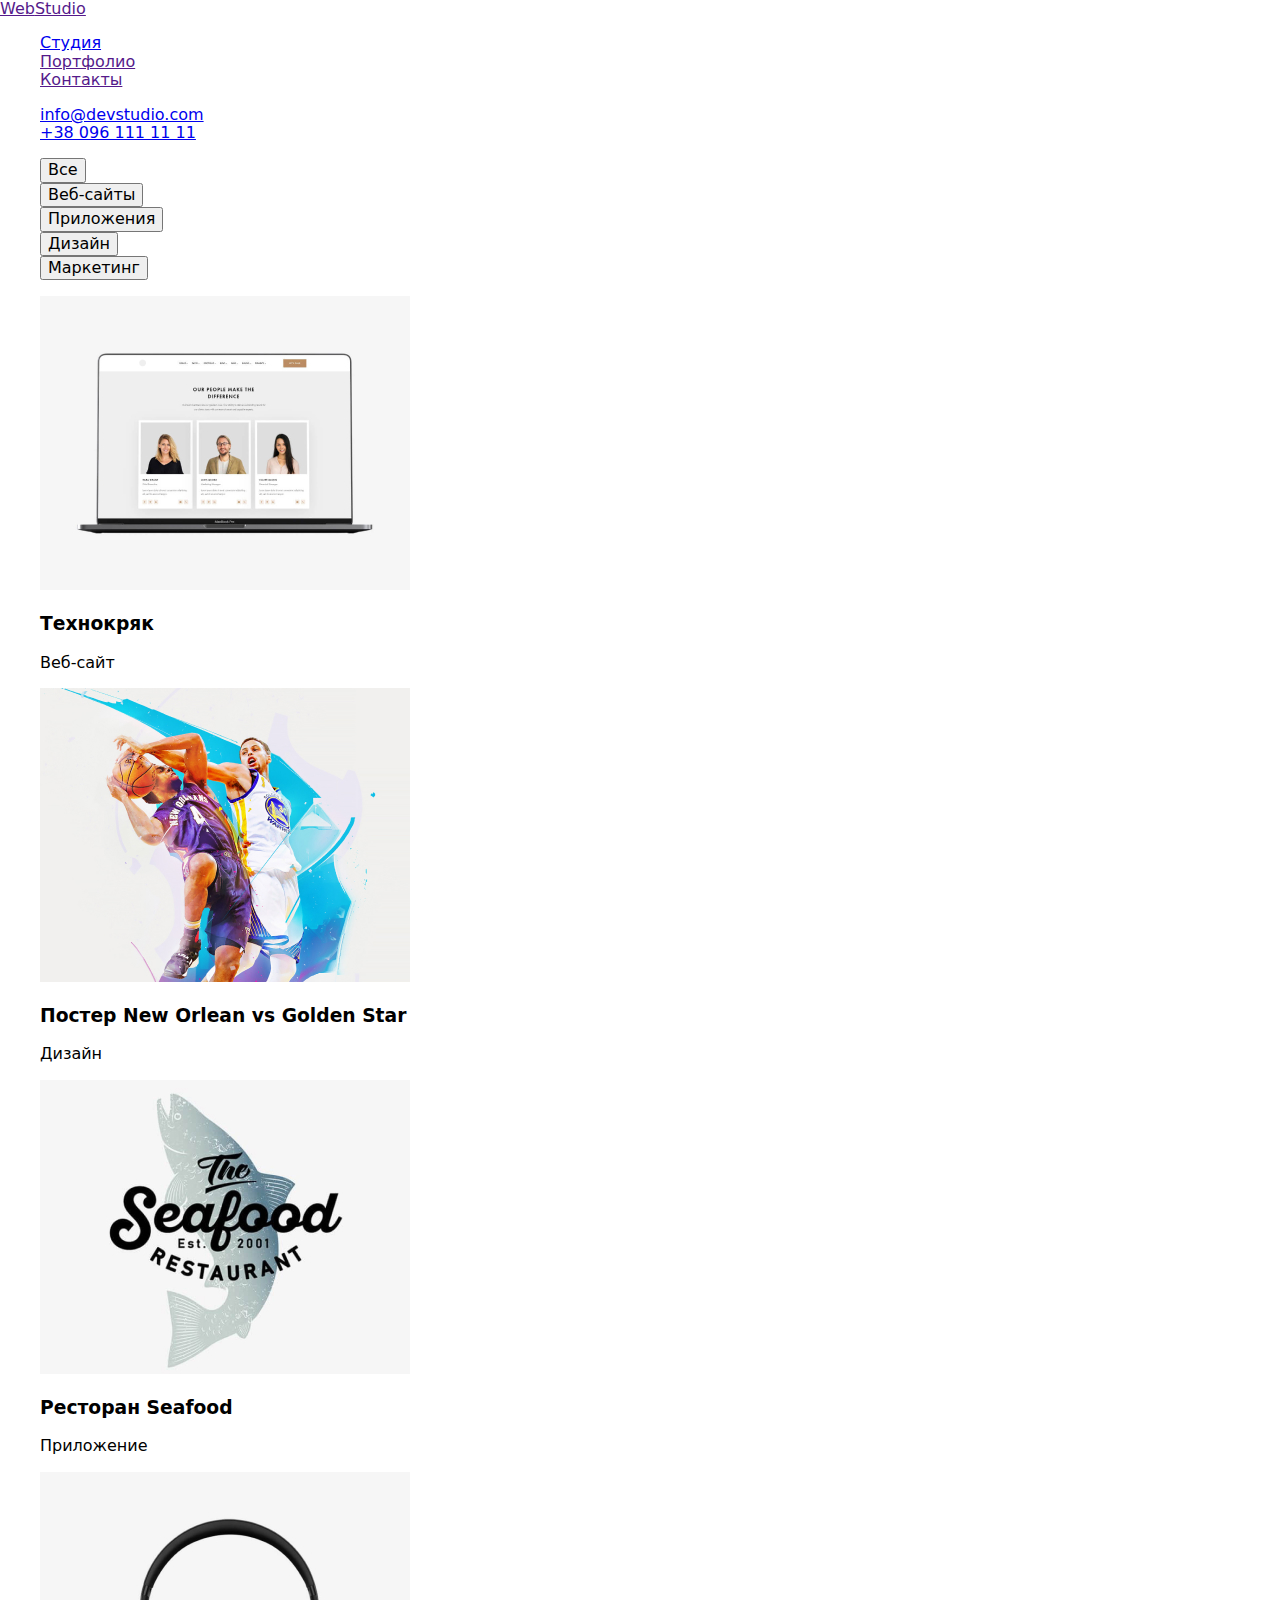
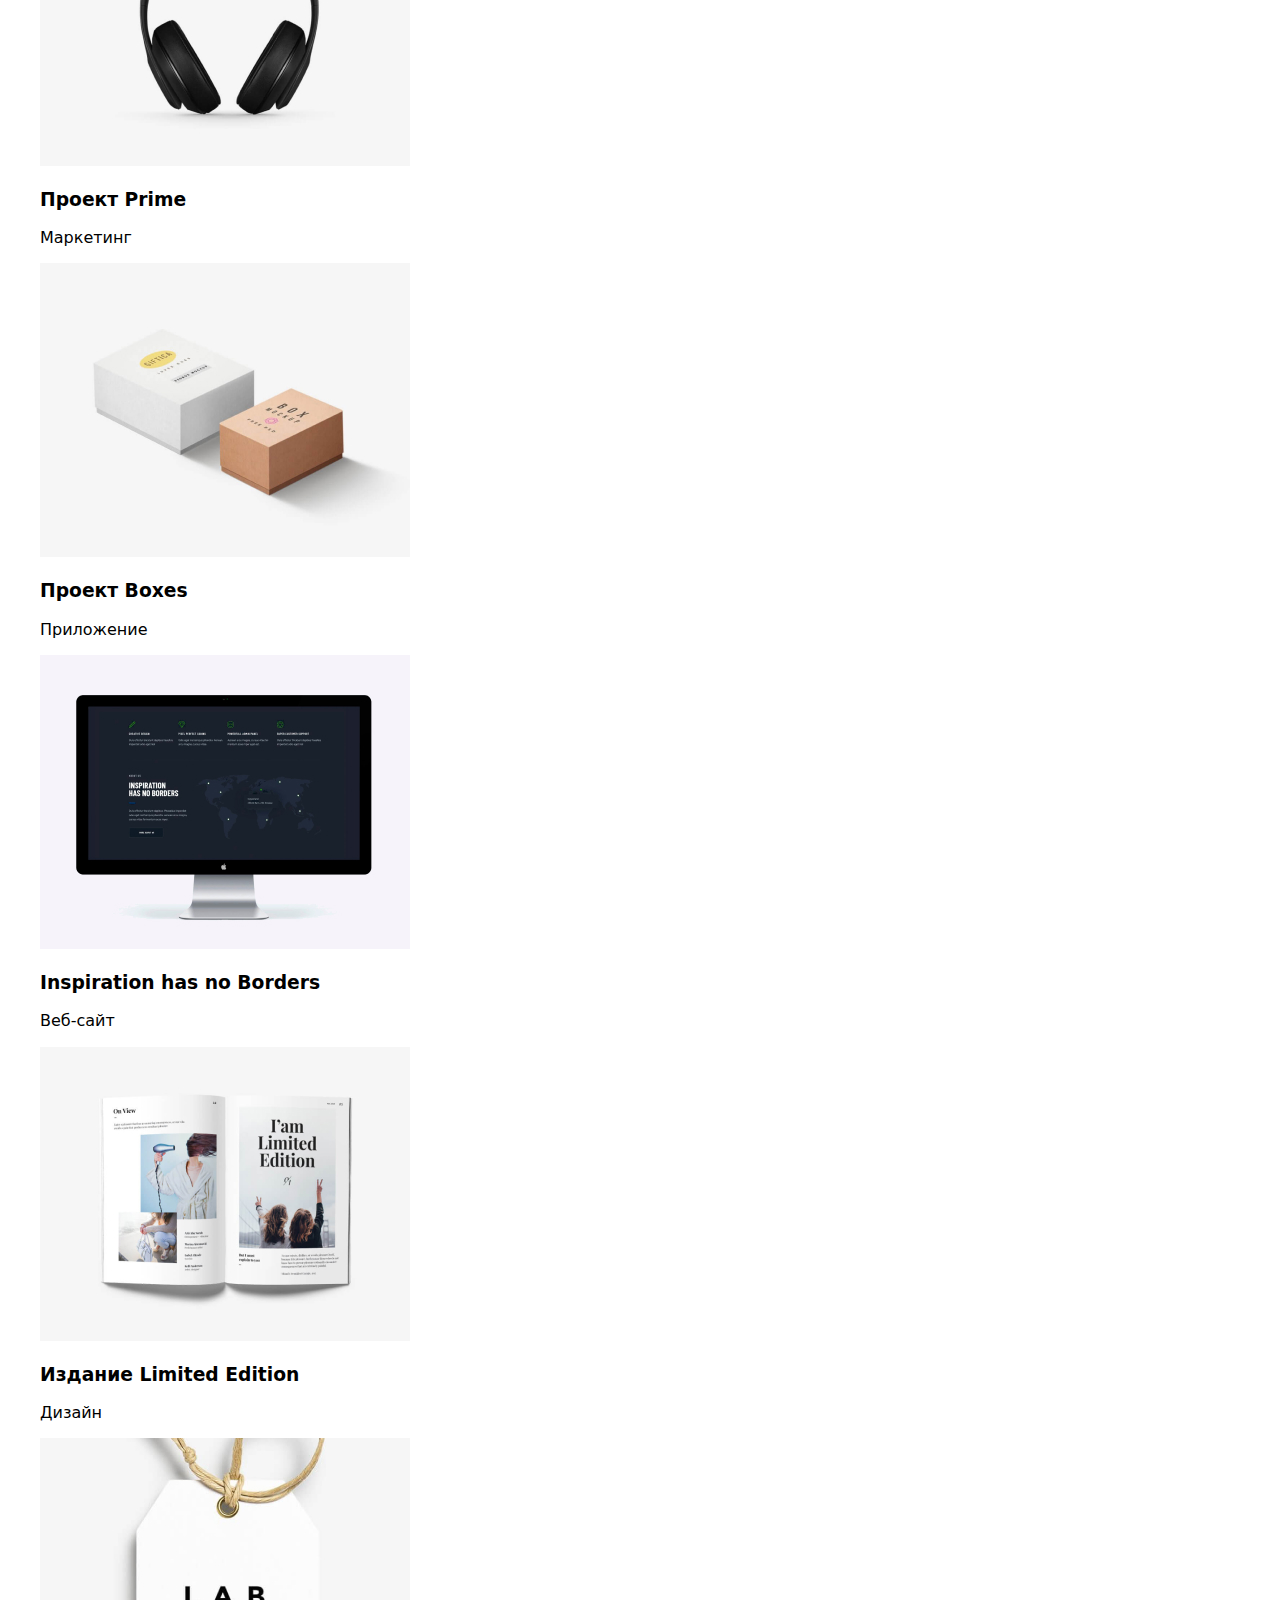
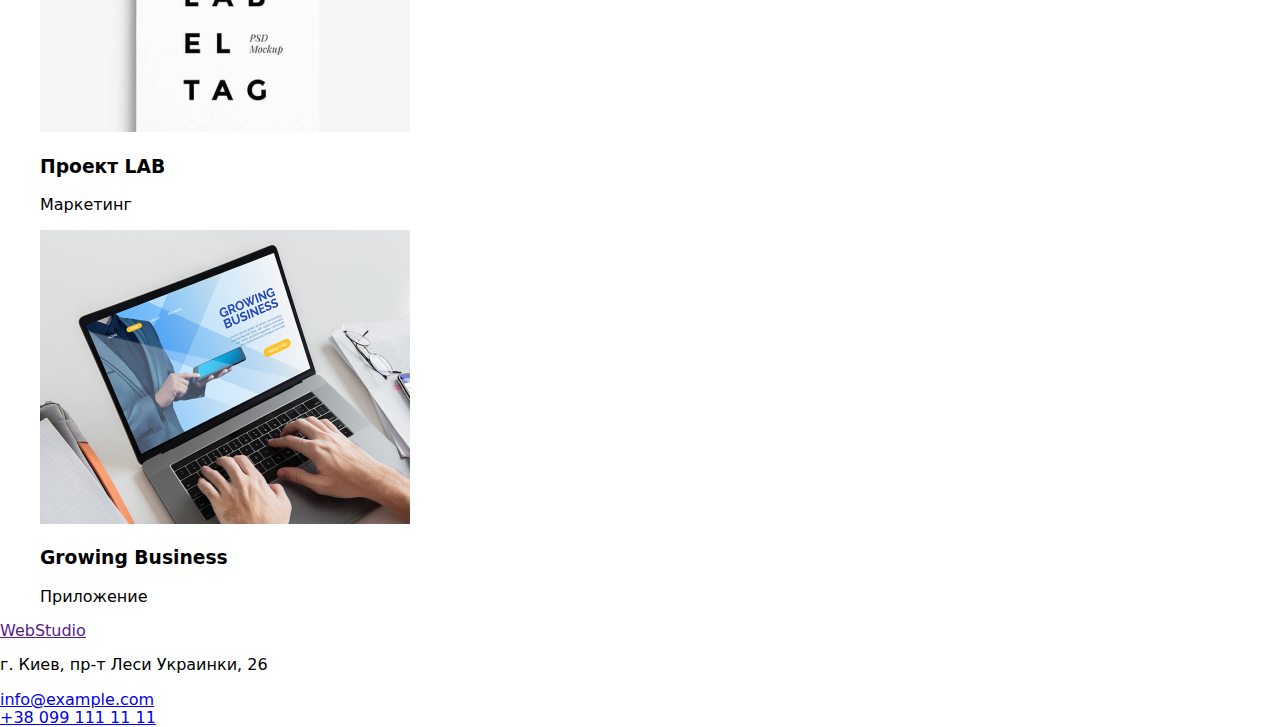
==== portfolio.html @ 005e43ea "додавання вкладки портфоліо" ====
<!DOCTYPE html>
<html lang="en">
  <head>
    <meta charset="UTF-8" />
    <meta name="viewport" content="width=device-width, initial-scale=1.0" />
    <title>Document</title>
    <link rel="stylesheet" href="./css/normalize.css" />
    <link rel="stylesheet" href="./css/styles.css" />
  </head>
  <body>
    <!--ГЛАВНОЕ МЕНЮ-->
    <header class="page-header">
      <nav>
        <a href="">Web<span>Studio</span></a>
        <ul class="site-nav">
          <li><a href="index.html">Студия</a></li>
          <li><a href="">Портфолио</a></li>
          <li><a href="">Контакты</a></li>
        </ul>
      </nav>
      <ul class="auth-nav">
        <li><a href="mailto:info@devstudio.com">info@devstudio.com</a></li>
        <li><a href="tel:+380961111111">+38 096 111 11 11</a></li>
      </ul>
    </header>
    <!--КОНТЕНТ САЙТА-->
    <main>
      <section>
        <ul>
          <li><button>Все</button></li>
          <li><button>Веб-сайты</button></li>
          <li><button>Приложения</button></li>
          <li><button>Дизайн</button></li>
          <li><button>Маркетинг</button></li>
        </ul>
        <ul class="gallery">
          <li>
            <img src="./images/portfolio1-tehno.jpg" alt="веб-сайт технокряк" />
            <h3>Технокряк</h3>
            <p>Веб-сайт</p>
          </li>
          <li>
            <img
              src="./images/portfolio2-poster.jpg"
              alt="Дизайн постера New Orlean vs Golden Star"
            />
            <h3>Постер New Orlean vs Golden Star</h3>
            <p>Дизайн</p>
          </li>
          <li>
            <img
              src="./images/portfolio3-seafood.jpg"
              alt="Приложение ресторана Seafood"
            />
            <h3>Ресторан Seafood</h3>
            <p>Приложение</p>
          </li>
          <li>
            <img src="./images/portfolio4-prime.jpg" alt="Проект Prime" />
            <h3>Проект Prime</h3>
            <p>Маркетинг</p>
          </li>
          <li>
            <img src="./images/portfolio5-boxes.jpg" alt="Проект Boxes" />
            <h3>Проект Boxes</h3>
            <p>Приложение</p>
          </li>
          <li>
            <img
              src="./images/portfolio6-insp.jpg"
              alt="Inspiration has no Borders"
            />
            <h3>Inspiration has no Borders</h3>
            <p>Веб-сайт</p>
          </li>
          <li>
            <img
              src="./images/portfolio7-edition.jpg"
              alt="Издание Limited Edition"
            />
            <h3>Издание Limited Edition</h3>
            <p>Дизайн</p>
          </li>
          <li>
            <img src="./images/portfolio8-lab.jpg" alt="Проект LAB" />
            <h3>Проект LAB</h3>
            <p>Маркетинг</p>
          </li>
          <li>
            <img
              src="./images/portfolio9-business.jpg"
              alt="Growing Business"
            />
            <h3>Growing Business</h3>
            <p>Приложение</p>
          </li>
        </ul>
      </section>
    </main>

    <!--ПОДВАЛ-->
    <footer>
      <a href="">Web<span>Studio</span></a>
      <p>г. Киев, пр-т Леси Украинки, 26</p>
      <!--Связь с разработчиками сайта-->
      <a href="mailto:info@example.com">info@example.com</a> <br />
      <a href="tel:+380991111111">+38 099 111 11 11</a>
    </footer>
  </body>
</html>
---- css/styles.css ----
ul {
  list-style: none;
}

.gallery > img {
  width: 370px;
  height: 294px;
}
 /* #212121 основной цвет*/
 /* #757575 серый rgba(255, 255, 255, 0.6)
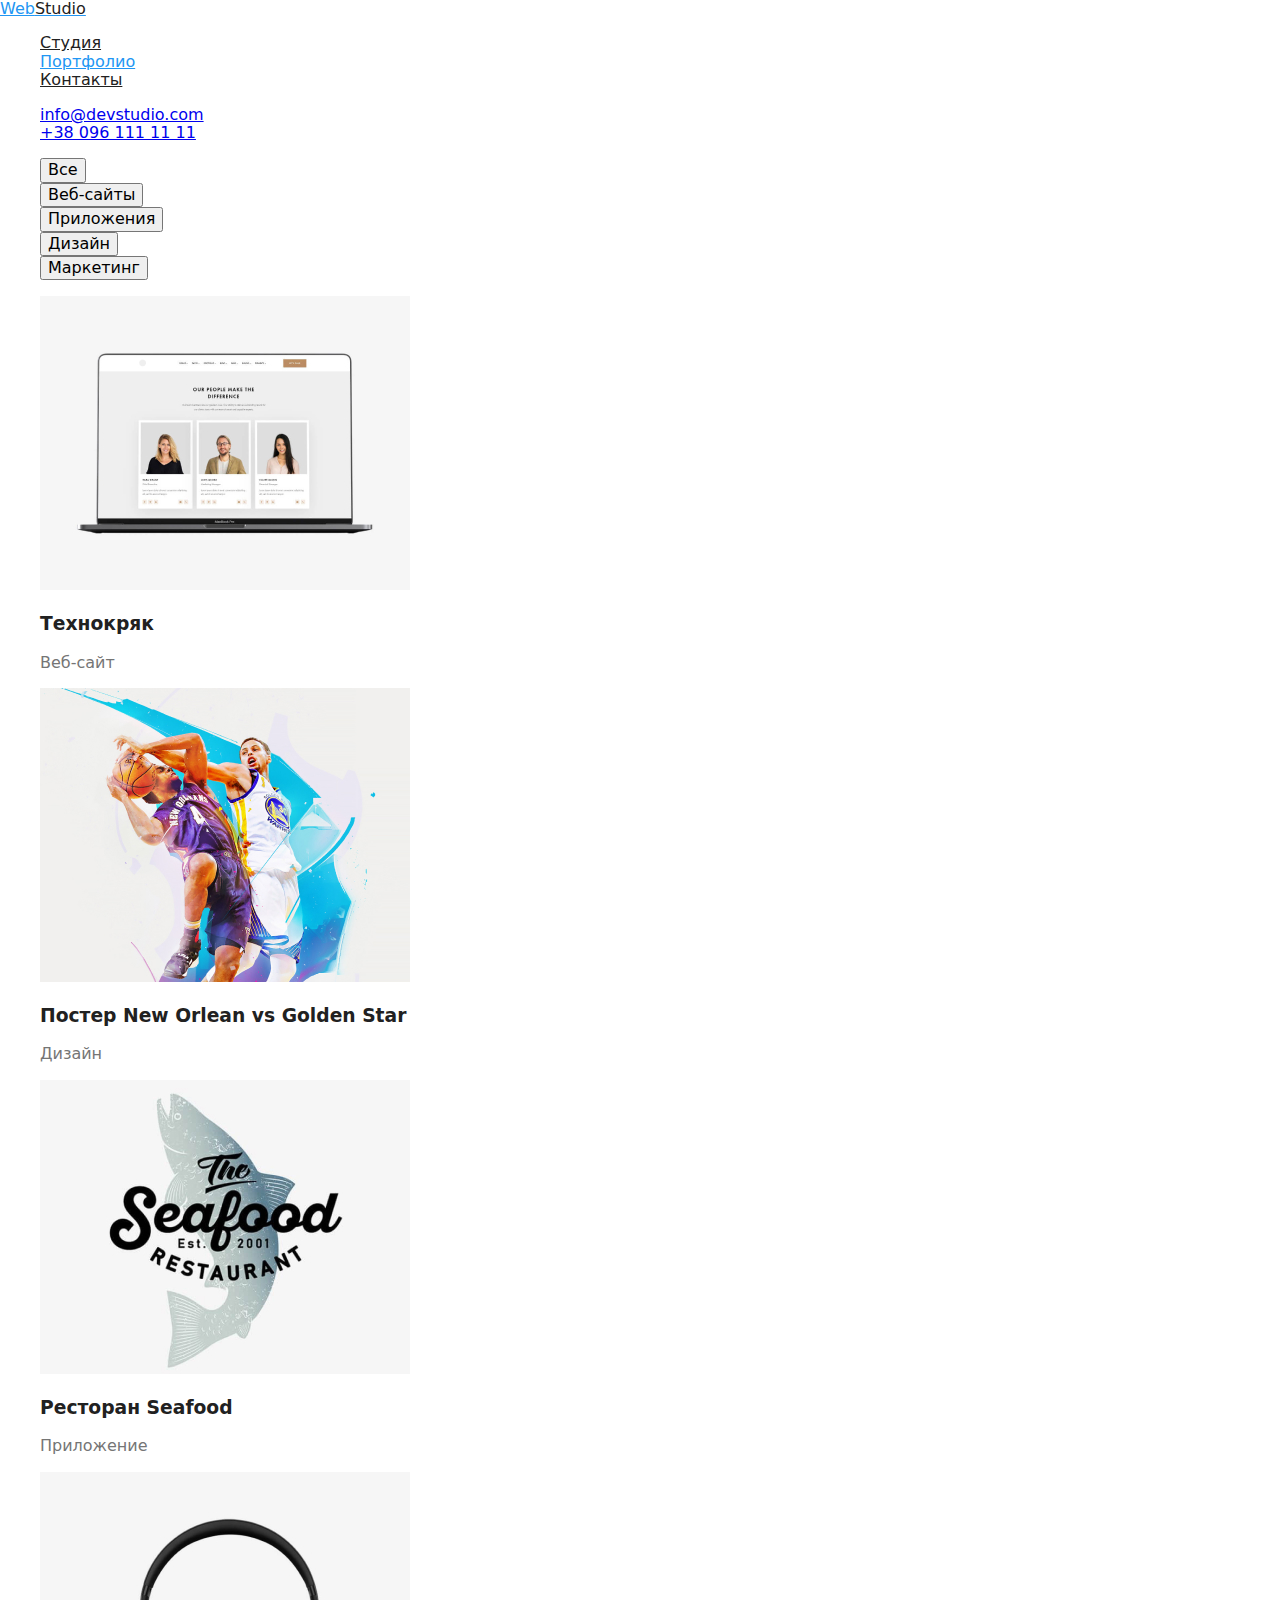
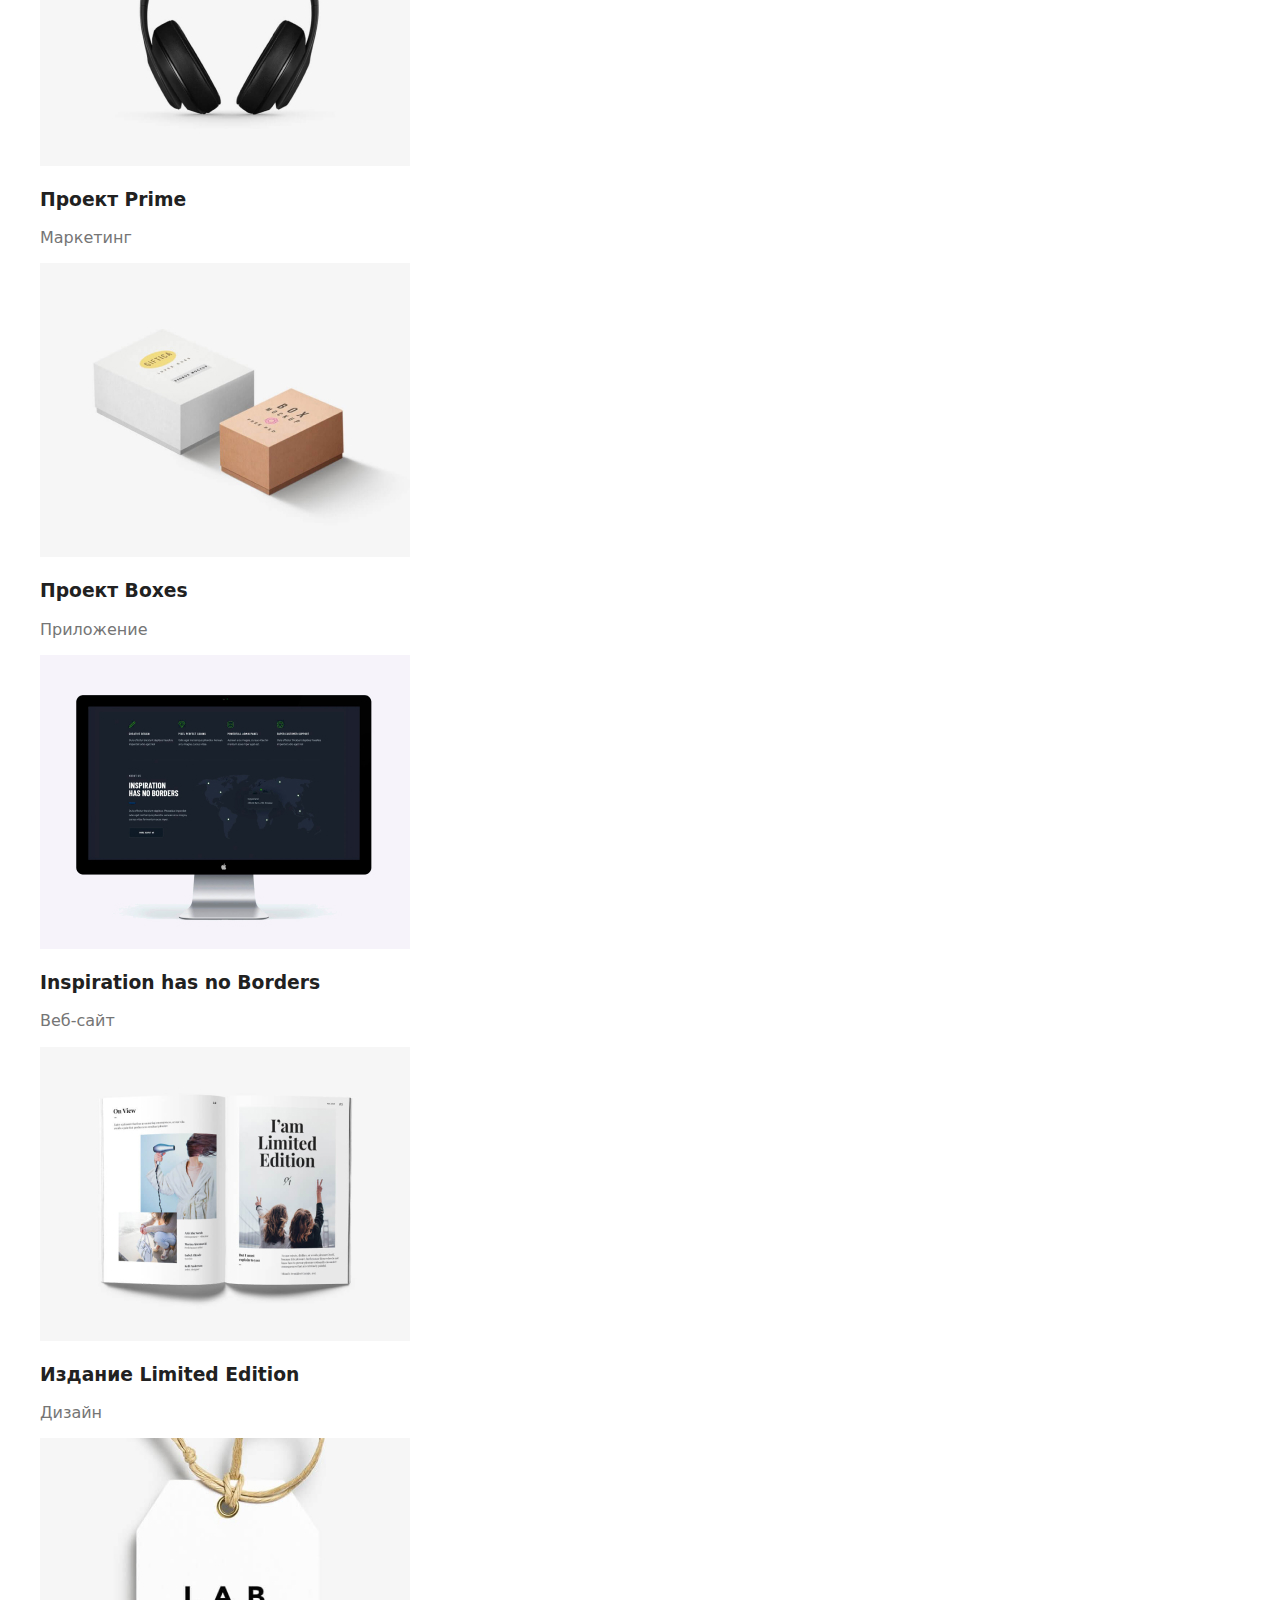
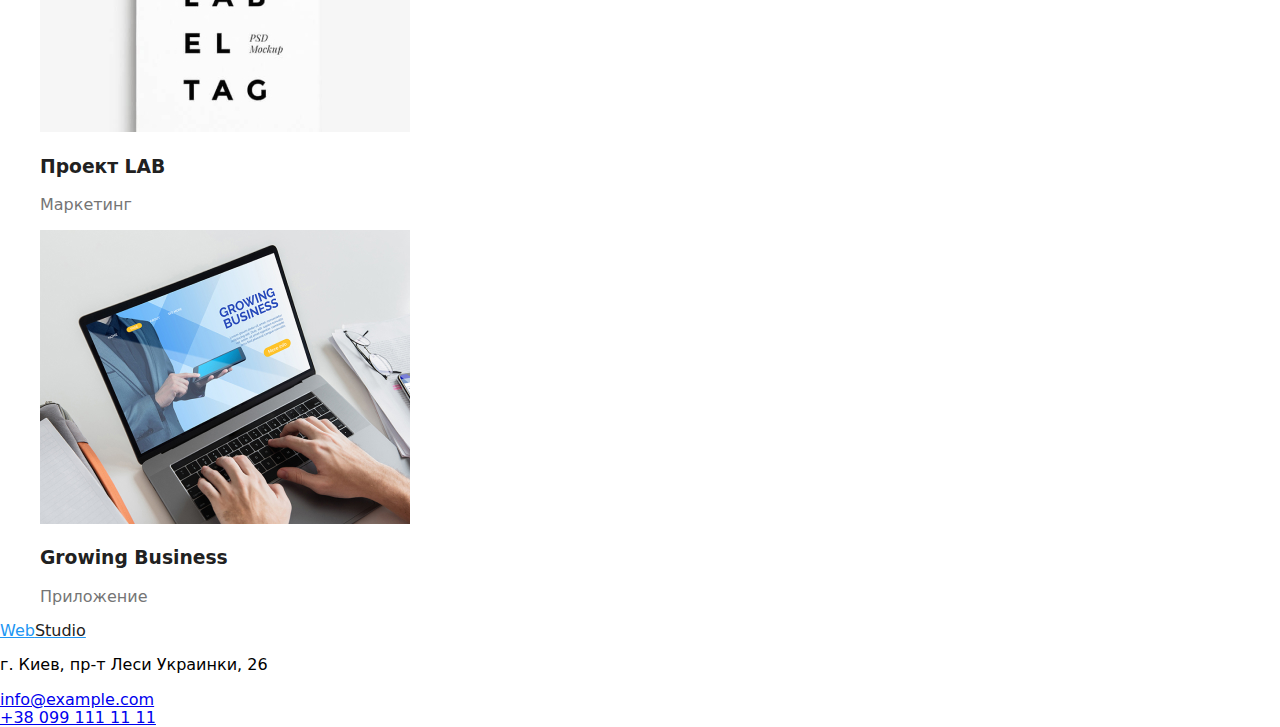
==== commit ff342d9b: "оформлення" ====
--- a/portfolio.html
+++ b/portfolio.html
@@ -7,15 +7,17 @@
     <link rel="stylesheet" href="./css/normalize.css" />
     <link rel="stylesheet" href="./css/styles.css" />
   </head>
-  <body>
+  <body class="page">
     <!--ГЛАВНОЕ МЕНЮ-->
     <header class="page-header">
       <nav>
-        <a href="">Web<span>Studio</span></a>
+        <a href="" class="logotype"
+          >Web<span class="partlogotype">Studio</span></a
+        >
         <ul class="site-nav">
-          <li><a href="index.html">Студия</a></li>
-          <li><a href="">Портфолио</a></li>
-          <li><a href="">Контакты</a></li>
+          <li><a href="index.html" class="link">Студия</a></li>
+          <li><a href="" class="link current">Портфолио</a></li>
+          <li><a href="" class="link">Контакты</a></li>
         </ul>
       </nav>
       <ul class="auth-nav">
@@ -25,7 +27,7 @@
     </header>
     <!--КОНТЕНТ САЙТА-->
     <main>
-      <section>
+      <section class="section">
         <ul>
           <li><button>Все</button></li>
           <li><button>Веб-сайты</button></li>
@@ -33,66 +35,69 @@
           <li><button>Дизайн</button></li>
           <li><button>Маркетинг</button></li>
         </ul>
+      </section>
+
+      <section class="section">
         <ul class="gallery">
           <li>
             <img src="./images/portfolio1-tehno.jpg" alt="веб-сайт технокряк" />
-            <h3>Технокряк</h3>
-            <p>Веб-сайт</p>
+            <h3 class="gallery-name">Технокряк</h3>
+            <p class="gallery-title">Веб-сайт</p>
           </li>
           <li>
             <img
               src="./images/portfolio2-poster.jpg"
               alt="Дизайн постера New Orlean vs Golden Star"
             />
-            <h3>Постер New Orlean vs Golden Star</h3>
-            <p>Дизайн</p>
+            <h3 class="gallery-name">Постер New Orlean vs Golden Star</h3>
+            <p class="gallery-title">Дизайн</p>
           </li>
           <li>
             <img
               src="./images/portfolio3-seafood.jpg"
               alt="Приложение ресторана Seafood"
             />
-            <h3>Ресторан Seafood</h3>
-            <p>Приложение</p>
+            <h3 class="gallery-name">Ресторан Seafood</h3>
+            <p class="gallery-title">Приложение</p>
           </li>
           <li>
             <img src="./images/portfolio4-prime.jpg" alt="Проект Prime" />
-            <h3>Проект Prime</h3>
-            <p>Маркетинг</p>
+            <h3 class="gallery-name">Проект Prime</h3>
+            <p class="gallery-title">Маркетинг</p>
           </li>
           <li>
             <img src="./images/portfolio5-boxes.jpg" alt="Проект Boxes" />
-            <h3>Проект Boxes</h3>
-            <p>Приложение</p>
+            <h3 class="gallery-name">Проект Boxes</h3>
+            <p class="gallery-title">Приложение</p>
           </li>
           <li>
             <img
               src="./images/portfolio6-insp.jpg"
               alt="Inspiration has no Borders"
             />
-            <h3>Inspiration has no Borders</h3>
-            <p>Веб-сайт</p>
+            <h3 class="gallery-name">Inspiration has no Borders</h3>
+            <p class="gallery-title">Веб-сайт</p>
           </li>
           <li>
             <img
               src="./images/portfolio7-edition.jpg"
               alt="Издание Limited Edition"
             />
-            <h3>Издание Limited Edition</h3>
-            <p>Дизайн</p>
+            <h3 class="gallery-name">Издание Limited Edition</h3>
+            <p class="gallery-title">Дизайн</p>
           </li>
           <li>
             <img src="./images/portfolio8-lab.jpg" alt="Проект LAB" />
-            <h3>Проект LAB</h3>
-            <p>Маркетинг</p>
+            <h3 class="gallery-name">Проект LAB</h3>
+            <p class="gallery-title">Маркетинг</p>
           </li>
           <li>
             <img
               src="./images/portfolio9-business.jpg"
               alt="Growing Business"
             />
-            <h3>Growing Business</h3>
-            <p>Приложение</p>
+            <h3 class="gallery-name">Growing Business</h3>
+            <p class="gallery-title">Приложение</p>
           </li>
         </ul>
       </section>
@@ -100,7 +105,9 @@
 
     <!--ПОДВАЛ-->
     <footer>
-      <a href="">Web<span>Studio</span></a>
+      <a href="" class="logotype"
+        >Web<span class="partlogotype">Studio</span>
+      </a>
       <p>г. Киев, пр-т Леси Украинки, 26</p>
       <!--Связь с разработчиками сайта-->
       <a href="mailto:info@example.com">info@example.com</a> <br />
--- a/css/styles.css
+++ b/css/styles.css
@@ -1,3 +1,10 @@
+:root {
+  --primary-text-color: #757575;
+  --title-text-color: #212121;
+  --accent-color: #2196f3;
+  --button-color: #ffffff;
+}
+
 ul {
   list-style: none;
 }
@@ -6,6 +13,44 @@
   width: 370px;
   height: 294px;
 }
- /* #212121 основной цвет*/
- /* #757575 серый rgba(255, 255, 255, 0.6)
- +
+/*site nav*/
+
+.logotype {
+  color: var(--accent-color);
+}
+.partlogotype {
+  color: var(--title-text-color);
+}
+
+.link {
+  color: var(--title-text-color);
+}
+.site-nav .link:hover,
+.site-nav .link:focus {
+  color: var(--accent-color);
+}
+
+.site-nav .link.current {
+  color: var(--accent-color);
+}
+
+/*Section*/
+.section {
+  color: var(--title-text-color);
+}
+
+.section-list-inf,
+.section-staff-position {
+  color: var(--primary-text-color);
+}
+
+/*portfolio page*/
+.gallery-title {
+  color: var(--primary-text-color);
+}
+
+.button {
+  background-color: var(--accent-color);
+  color: var(--button-color);
+}
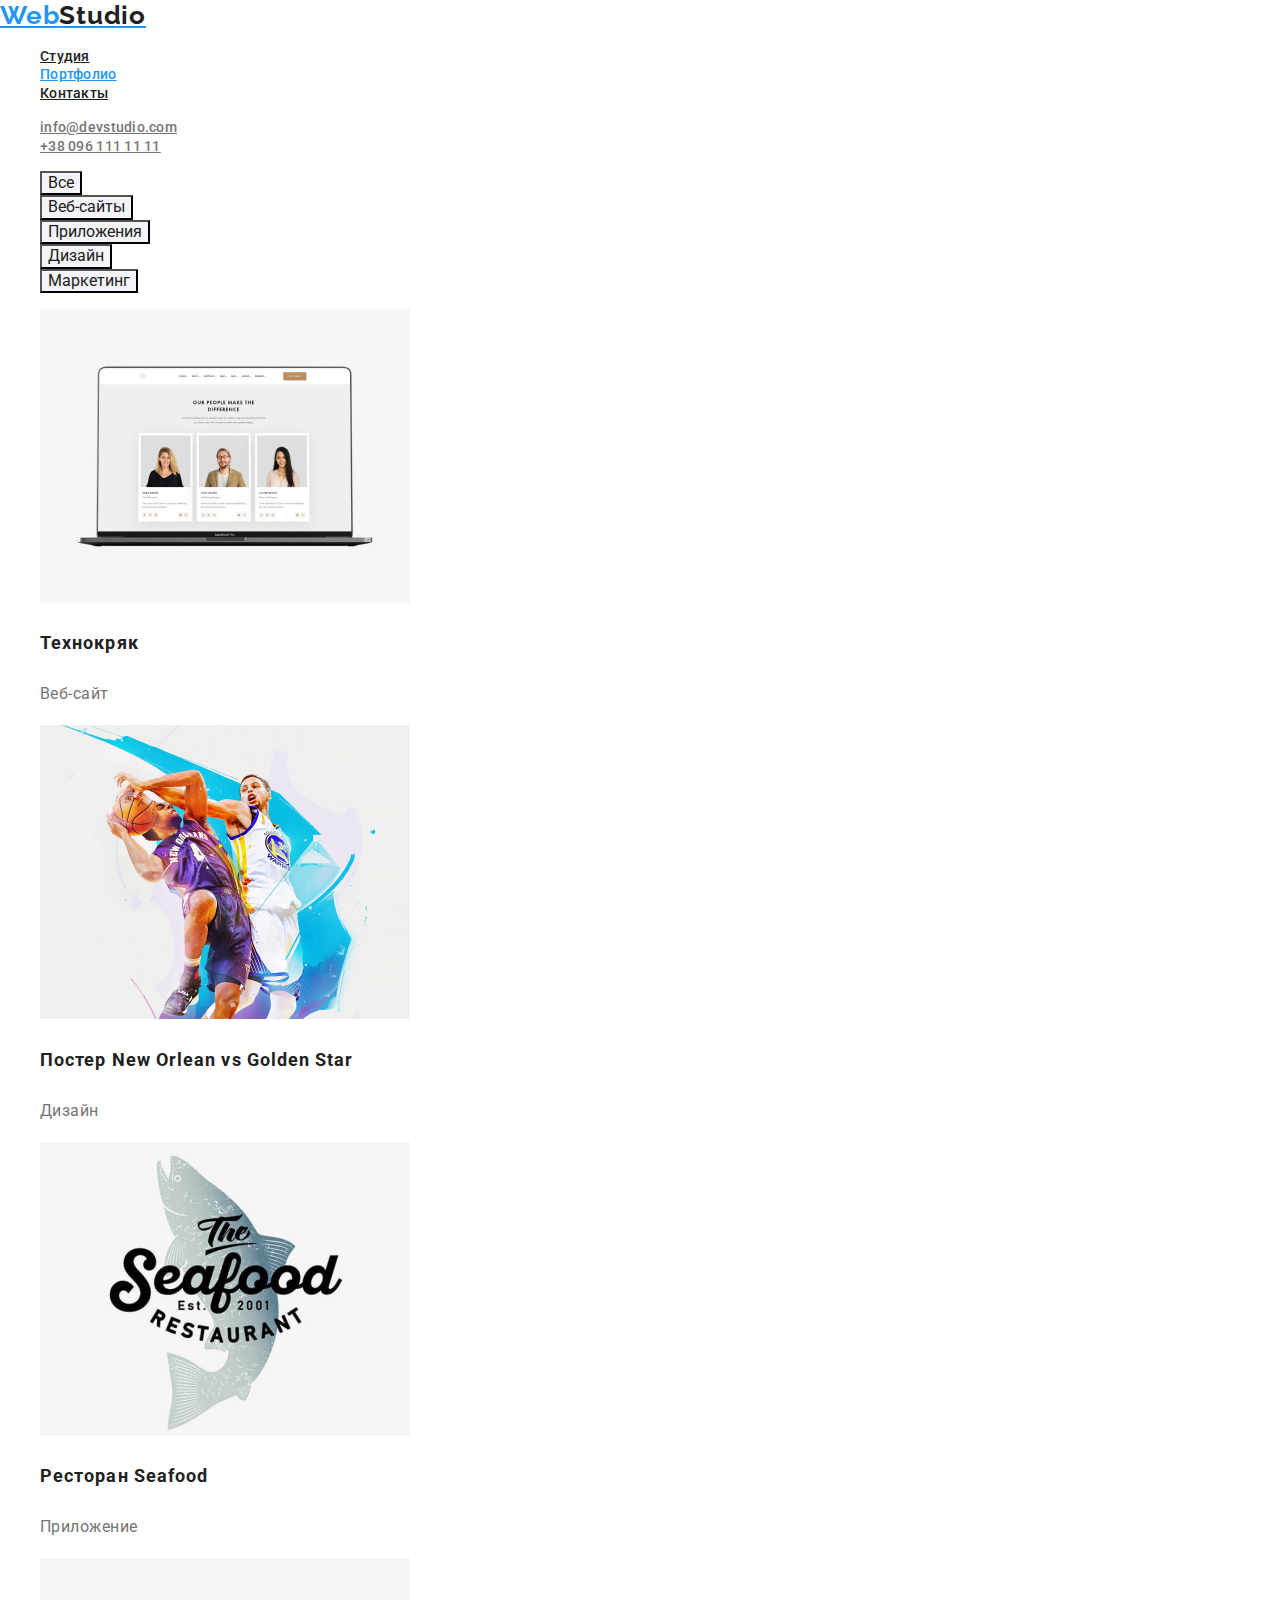
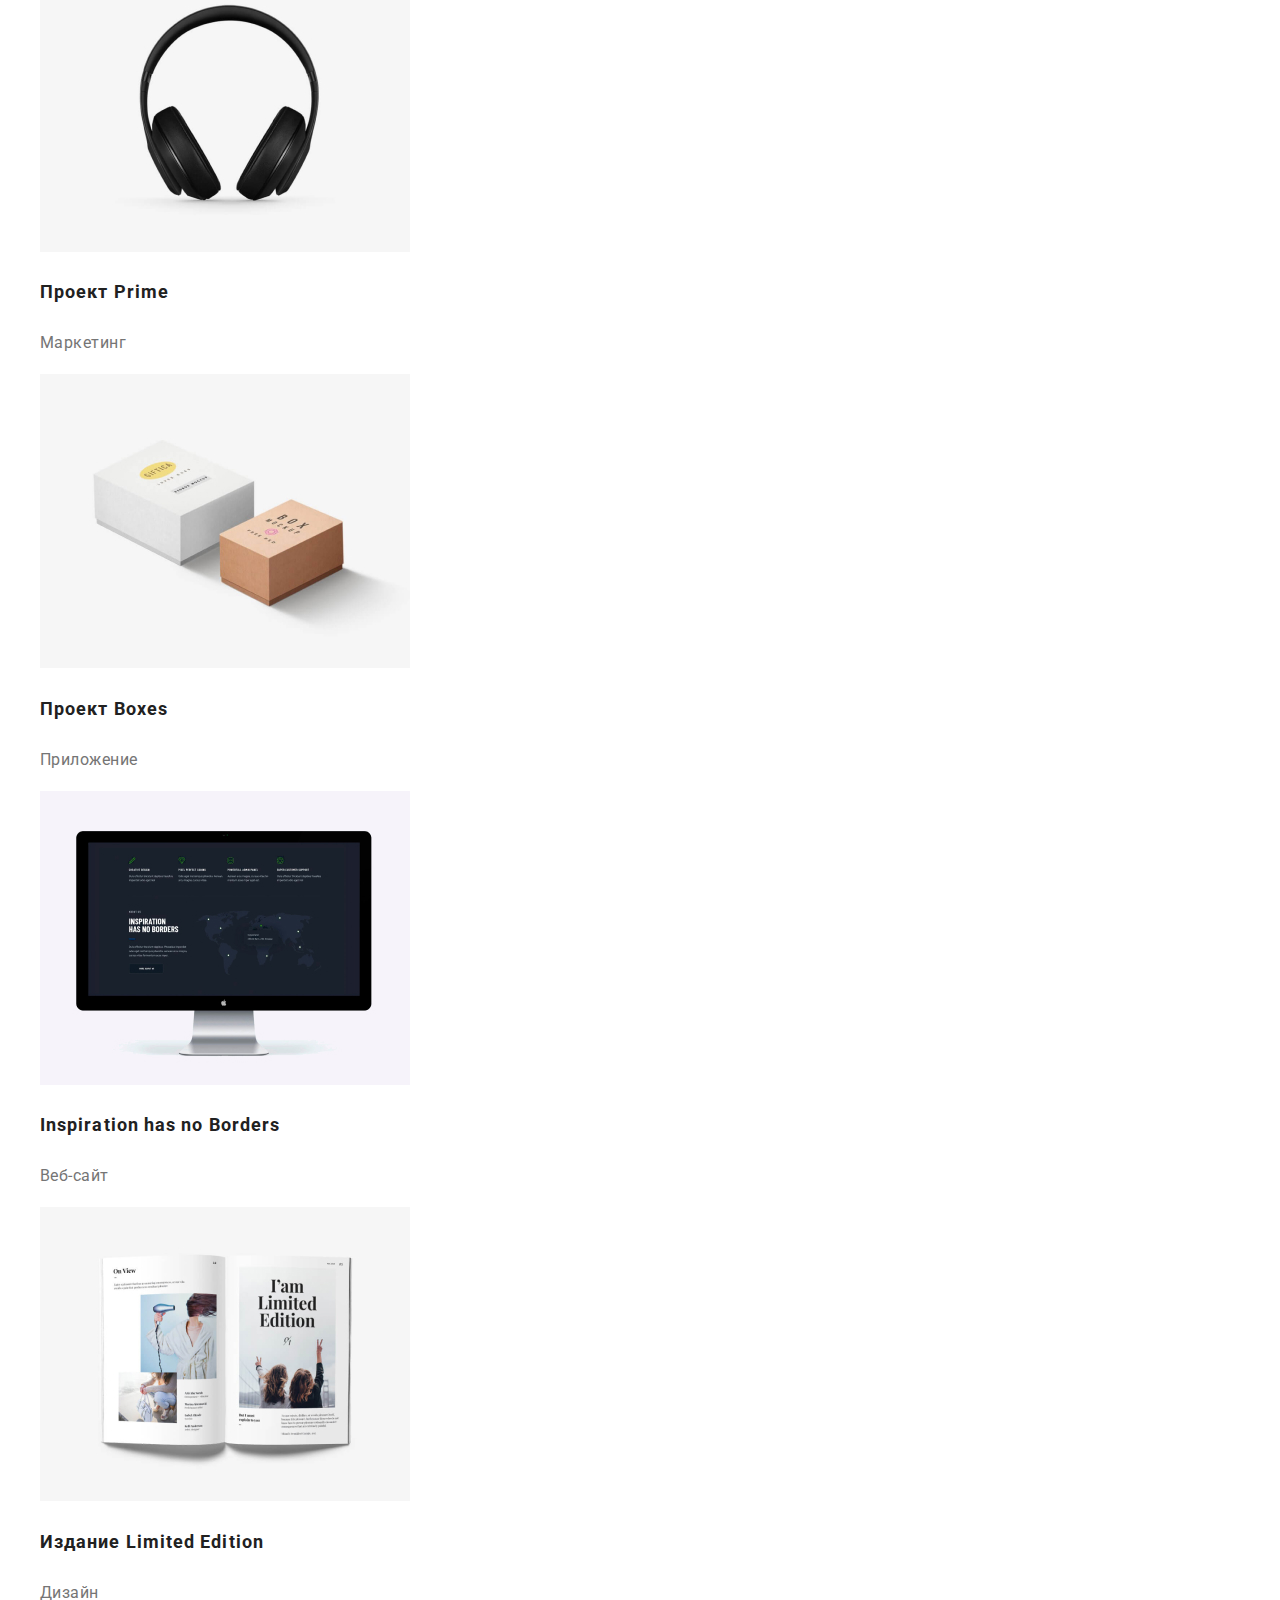
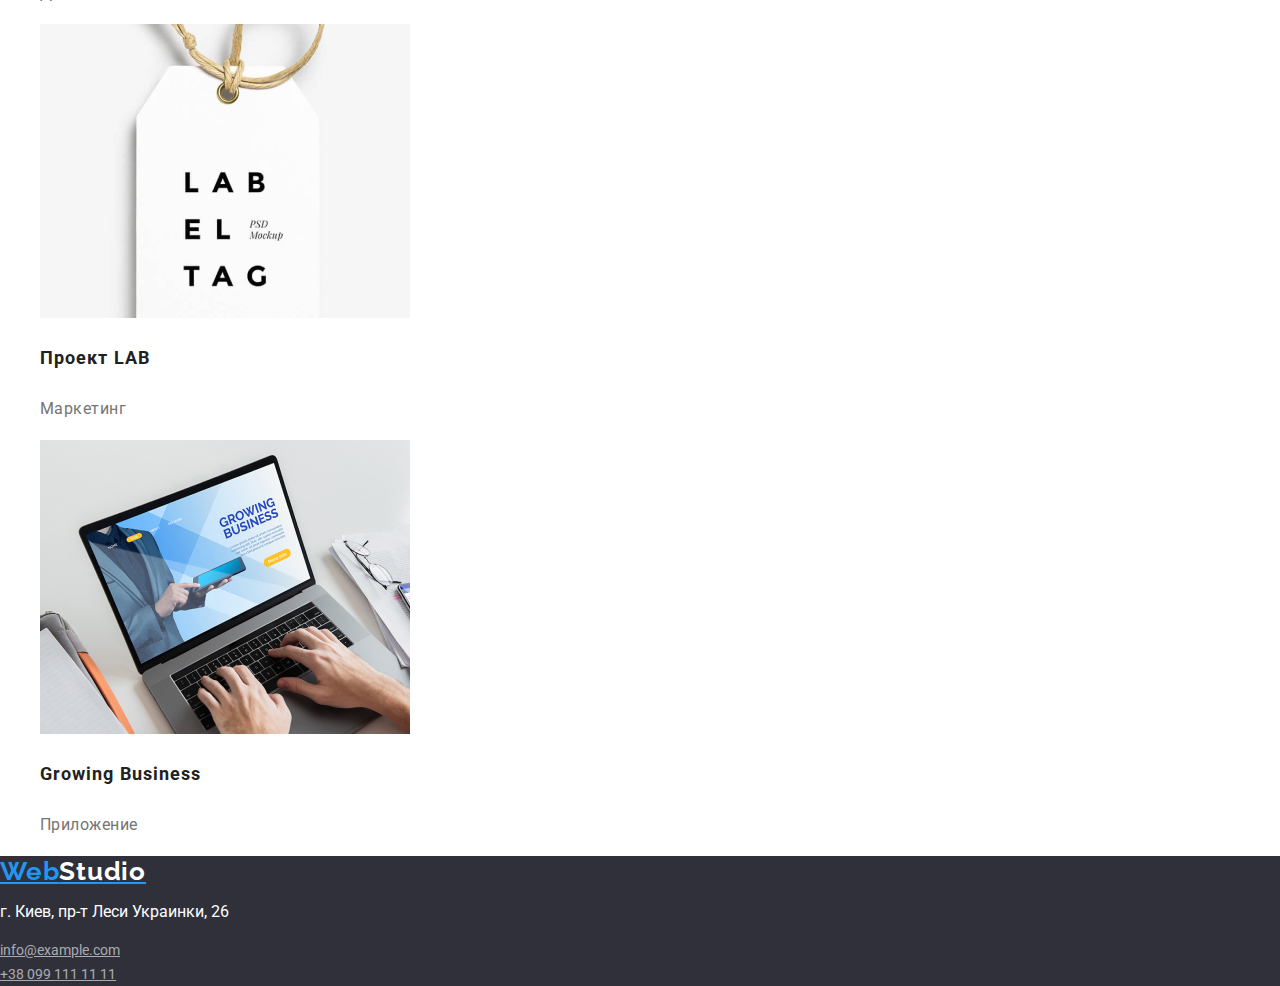
==== commit bd2cf743: "додвання стилів тексту" ====
--- a/portfolio.html
+++ b/portfolio.html
@@ -4,6 +4,10 @@
     <meta charset="UTF-8" />
     <meta name="viewport" content="width=device-width, initial-scale=1.0" />
     <title>Document</title>
+    <link
+      href="https://fonts.googleapis.com/css2?family=Raleway:wght@700&family=Roboto:wght@400;500;700&display=block"
+      rel="stylesheet"
+    />
     <link rel="stylesheet" href="./css/normalize.css" />
     <link rel="stylesheet" href="./css/styles.css" />
   </head>
@@ -21,21 +25,23 @@
         </ul>
       </nav>
       <ul class="auth-nav">
-        <li><a href="mailto:info@devstudio.com">info@devstudio.com</a></li>
-        <li><a href="tel:+380961111111">+38 096 111 11 11</a></li>
+        <li>
+          <a class="email" href="mailto:info@devstudio.com"
+            >info@devstudio.com</a
+          >
+        </li>
+        <li><a class="tel" href="tel:+380961111111">+38 096 111 11 11</a></li>
       </ul>
     </header>
     <!--КОНТЕНТ САЙТА-->
     <main>
-      <section class="section">
-        <ul>
-          <li><button>Все</button></li>
-          <li><button>Веб-сайты</button></li>
-          <li><button>Приложения</button></li>
-          <li><button>Дизайн</button></li>
-          <li><button>Маркетинг</button></li>
-        </ul>
-      </section>
+      <ul class="button-list">
+        <li><button type="button" class="button">Все</button></li>
+        <li><button type="button" class="button">Веб-сайты</button></li>
+        <li><button type="button" class="button">Приложения</button></li>
+        <li><button type="button" class="button">Дизайн</button></li>
+        <li><button type="button" class="button">Маркетинг</button></li>
+      </ul>
 
       <section class="section">
         <ul class="gallery">
@@ -106,12 +112,17 @@
     <!--ПОДВАЛ-->
     <footer>
       <a href="" class="logotype"
-        >Web<span class="partlogotype">Studio</span>
+        >Web<span class="partlogotype-footer">Studio</span>
       </a>
-      <p>г. Киев, пр-т Леси Украинки, 26</p>
+      <p class="adress">г. Киев, пр-т Леси Украинки, 26</p>
       <!--Связь с разработчиками сайта-->
-      <a href="mailto:info@example.com">info@example.com</a> <br />
-      <a href="tel:+380991111111">+38 099 111 11 11</a>
+      <div class="footer-contacts">
+        <a class="footer-email" href="mailto:info@example.com"
+          >info@example.com</a
+        >
+        <br />
+        <a class="footer-tel" href="tel:+380991111111">+38 099 111 11 11</a>
+      </div>
     </footer>
   </body>
 </html>
--- a/css/styles.css
+++ b/css/styles.css
@@ -3,6 +3,12 @@
   --title-text-color: #212121;
   --accent-color: #2196f3;
   --button-color: #ffffff;
+  --background-button: #f5f4fa;
+  --accent-white-color: rgba(255, 255, 255, 0.6);
+}
+
+body {
+  font-family: Roboto, sans-serif;
 }
 
 ul {
@@ -18,14 +24,27 @@
 
 .logotype {
   color: var(--accent-color);
-}
+  font-family: Raleway, sans-serif;
+  font-style: normal;
+  font-weight: bold;
+  font-size: 26px;
+  line-height: 31px;
+  letter-spacing: 0.03em;
+}
+
 .partlogotype {
   color: var(--title-text-color);
 }
 
 .link {
   color: var(--title-text-color);
-}
+  font-style: normal;
+  font-weight: 500;
+  font-size: 14px;
+  line-height: 16px;
+  letter-spacing: 0.02em;
+}
+
 .site-nav .link:hover,
 .site-nav .link:focus {
   color: var(--accent-color);
@@ -35,9 +54,40 @@
   color: var(--accent-color);
 }
 
-/*Section*/
+.auth-nav .email,
+.auth-nav .tel {
+  color: var(--primary-text-color);
+  font-style: normal;
+  font-weight: 500;
+  font-size: 14px;
+  line-height: 16px;
+  letter-spacing: 0.02em;
+}
+
+.auth-nav .email:hover,
+.auth-nav .email:focus,
+.auth-nav .tel:hover,
+.auth-nav .tel:focus {
+  color: var(--accent-color);
+}
+
+/*Section main page*/
 .section {
   color: var(--title-text-color);
+}
+
+.hero {
+  background-color: #2f303a;
+}
+.hero-text {
+  color: var(--button-color);
+  font-style: normal;
+  font-weight: 900;
+  font-size: 44px;
+  line-height: 60px;
+  text-align: center;
+  letter-spacing: 0.06em;
+  text-transform: uppercase;
 }
 
 .section-list-inf,
@@ -45,12 +95,106 @@
   color: var(--primary-text-color);
 }
 
+.section-staff-name {
+  font-style: normal;
+  font-weight: 500;
+  font-size: 16px;
+  line-height: 19px;
+  /* identical to box height */
+
+  text-align: center;
+  letter-spacing: 0.03em;
+}
+
+.section-staff-position {
+  font-style: normal;
+  font-weight: normal;
+  font-size: 16px;
+  line-height: 19px;
+  /* identical to box height */
+
+  text-align: center;
+  letter-spacing: 0.03em;
+}
+
+.section-list-title {
+  font-style: normal;
+  font-weight: bold;
+  font-size: 14px;
+  line-height: 16px;
+  letter-spacing: 0.03em;
+  text-transform: uppercase;
+}
+.section-list-inf {
+  font-style: normal;
+  font-weight: normal;
+  font-size: 14px;
+  line-height: 24px;
+  /* or 171% */
+  letter-spacing: 0.03em;
+}
+
+.sectin h2 {
+  font-style: normal;
+  font-weight: bold;
+  font-size: 36px;
+  line-height: 42px;
+  text-align: center;
+  letter-spacing: 0.03em;
+}
+
 /*portfolio page*/
 .gallery-title {
   color: var(--primary-text-color);
 }
 
 .button {
+  background-color: var(--background-button);
+  color: var(--title-text-color);
+}
+
+.button:hover,
+.button:focus {
   background-color: var(--accent-color);
   color: var(--button-color);
 }
+
+.gallery-name {
+  font-style: normal;
+  font-weight: bold;
+  font-size: 18px;
+  line-height: 36px;
+  /* identical to box height, or 200% */
+  letter-spacing: 0.06em;
+}
+.gallery-title {
+  font-style: normal;
+  font-weight: normal;
+  font-size: 16px;
+  line-height: 30px;
+  /* identical to box height, or 187% */
+
+  letter-spacing: 0.03em;
+}
+/*footer*/
+
+footer {
+  background-color: #2f303a;
+}
+
+footer .partlogotype-footer {
+  color: var(--button-color);
+}
+
+.adress {
+  color: var(--button-color);
+}
+
+div .footer-email,
+div .footer-tel {
+  color: var(--accent-white-color);
+  font-style: normal;
+  font-weight: normal;
+  font-size: 14px;
+  line-height: 24px;
+}
